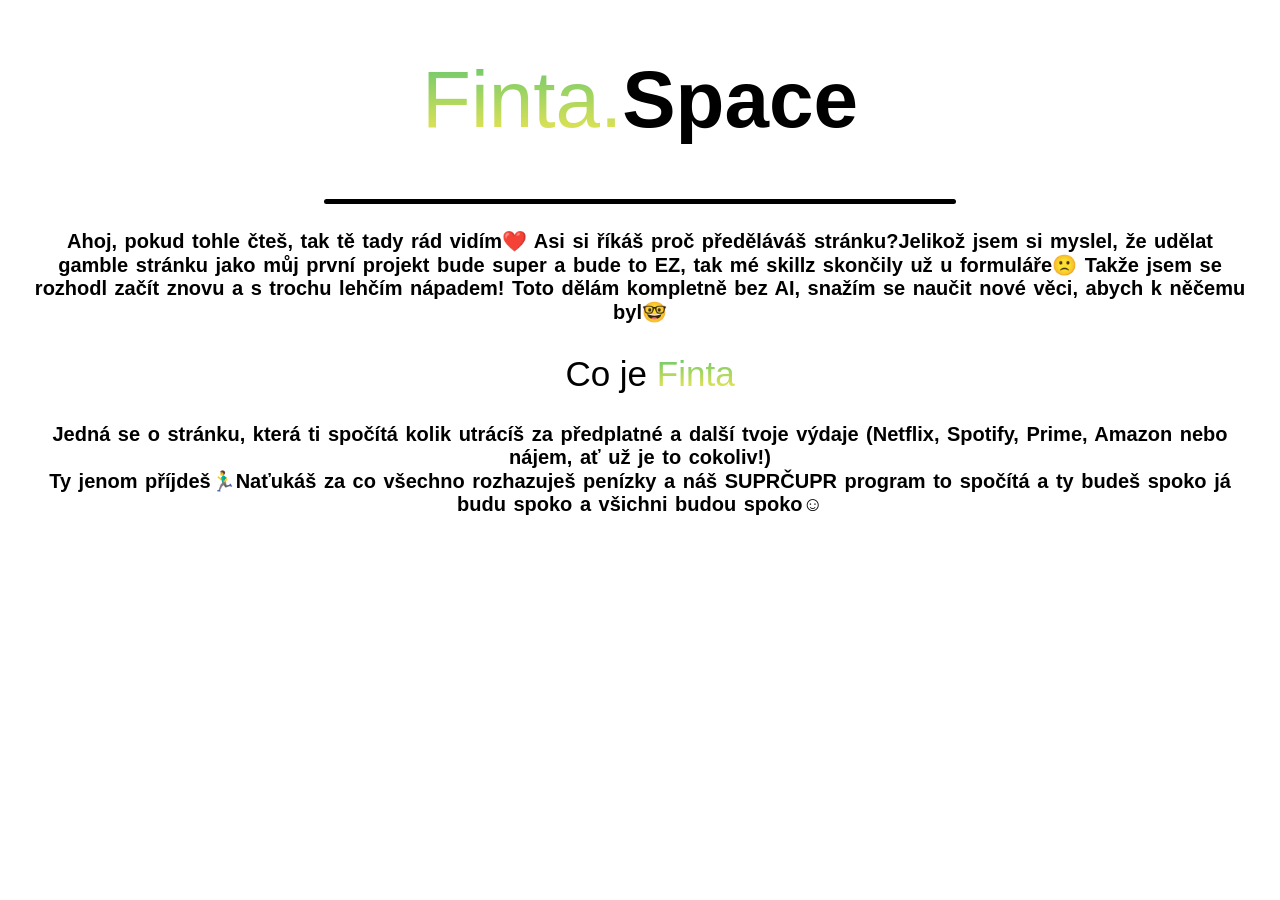
==== info/info.html @ a5d23c06 "first commit" ====
<!DOCTYPE html>
<html lang="cs">
<head>
    <meta charset="UTF-8">
    <title>info</title>
    <link rel="stylesheet" href="infoStyle.css">
    <link rel="preconnect" href="https://fonts.googleapis.com">
    <link rel="preconnect" href="https://fonts.gstatic.com" crossorigin>
    <link href="https://fonts.googleapis.com/css2?family=Inter:ital,opsz,wght@0,14..32,100..900;1,14..32,100..900&display=swap" rel="stylesheet">
</head>
<body>
    <h1>
        <span class="gra">Finta.</span>Space
    </h1>
    <hr>
    <div clas="center">
        <p>Ahoj, pokud tohle čteš, tak tě tady rád vidím❤️ Asi si říkáš proč předěláváš stránku?Jelikož jsem si myslel, že udělat gamble stránku jako můj první projekt bude super a bude to EZ, tak mé skillz skončily už u formuláře🙁
            Takže jsem se rozhodl začít znovu a s trochu lehčím nápadem! Toto dělám kompletně bez AI, snažím se naučit nové věci, abych k něčemu byl🤓
            <h2>Co je <span>Finta</span></h2></p>
        <p>
            Jedná se o stránku, která ti spočítá kolik utrácíš za předplatné a další tvoje výdaje (Netflix, Spotify, Prime, Amazon nebo nájem, ať už je to cokoliv!) <br>
            Ty jenom příjdeš🏃‍♂️Naťukáš za co všechno rozhazuješ penízky a náš SUPRČUPR program to spočítá a ty budeš spoko já budu spoko a všichni budou spoko☺️
        </p>
    </div>
</body>
</html>
---- info/infoStyle.css ----
* {
  font-optical-sizing: auto;
  font-weight: 500;
  font-style: bold;
  box-sizing: border-box;

}


p {
    font-family: "Manrope", sans-serif;
    text-align: center;
    margin: 2%;
    word-spacing: 2px;
    font-size: 20px;
    font-weight: 600;
}

h1{
    font-size: 80px;
    justify-content: center;
    align-items: center;
    font-weight: 700;
    display: flex; 
    font-family: "Coolvetica", sans-serif;
}
h2{
    font-size: 35px;
    font-family: "Coolvetica", sans-serif;
    margin-left: 20px;
    text-align: center;
}

.gra{
    background: linear-gradient(#5EC572, #F8E84E);
    background-clip: text;
    color: transparent;
}

hr {
  border: none;
  height: 5px;
  border: 2px;
  border-radius: 5px;
  color: #333; 
  color: transparent;
  background-color: black;
  width: 50%;
}

span {
    background: linear-gradient(#5EC572, #F8E84E);
    background-clip: text;
    color: transparent;
    font-family: "Coolvetica", sans-serif;
}
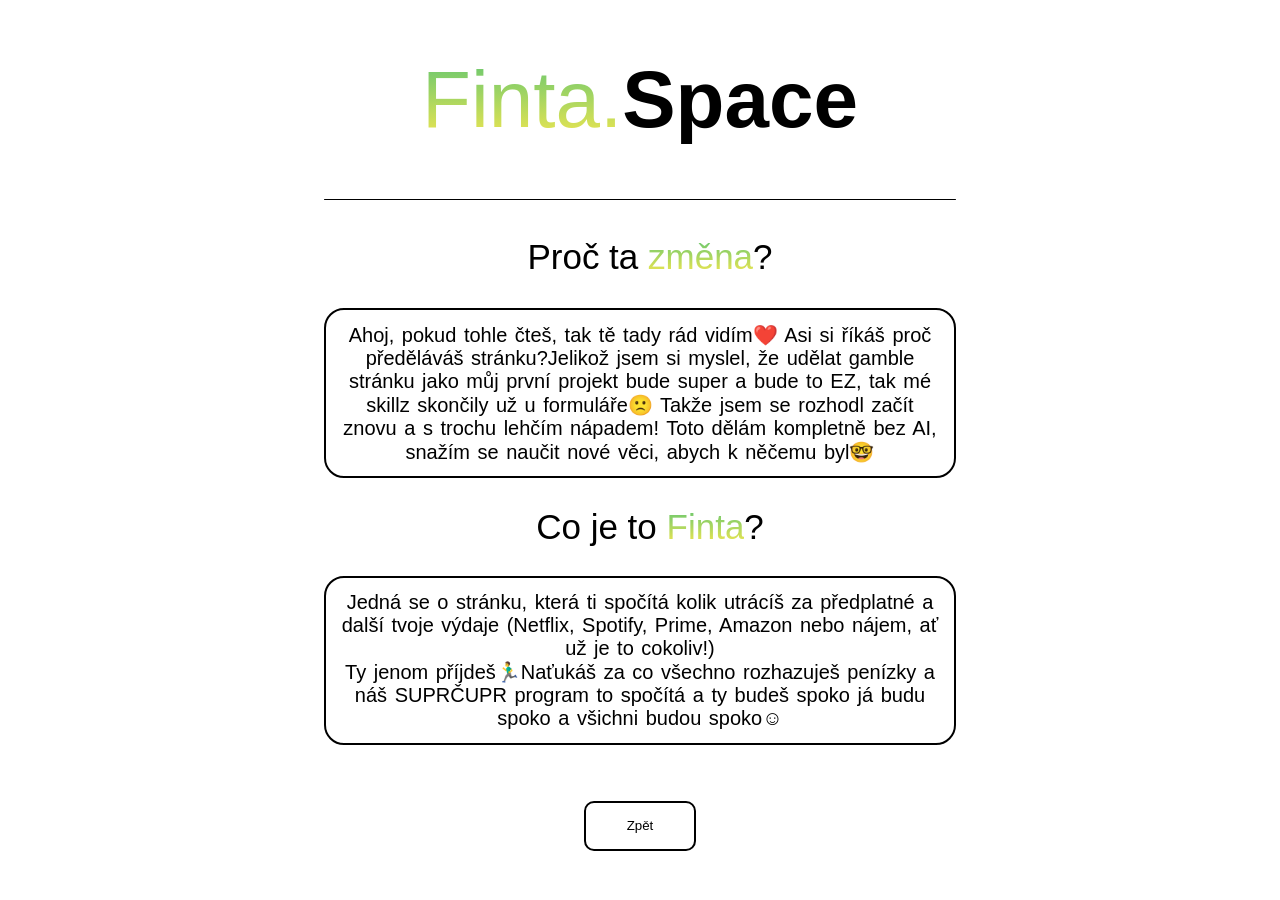
==== commit 46dabf9c: "Info Page up" ====
--- a/info/info.html
+++ b/info/info.html
@@ -13,14 +13,17 @@
         <span class="gra">Finta.</span>Space
     </h1>
     <hr>
-    <div clas="center">
-        <p>Ahoj, pokud tohle čteš, tak tě tady rád vidím❤️ Asi si říkáš proč předěláváš stránku?Jelikož jsem si myslel, že udělat gamble stránku jako můj první projekt bude super a bude to EZ, tak mé skillz skončily už u formuláře🙁
-            Takže jsem se rozhodl začít znovu a s trochu lehčím nápadem! Toto dělám kompletně bez AI, snažím se naučit nové věci, abych k něčemu byl🤓
-            <h2>Co je <span>Finta</span></h2></p>
-        <p>
-            Jedná se o stránku, která ti spočítá kolik utrácíš za předplatné a další tvoje výdaje (Netflix, Spotify, Prime, Amazon nebo nájem, ať už je to cokoliv!) <br>
-            Ty jenom příjdeš🏃‍♂️Naťukáš za co všechno rozhazuješ penízky a náš SUPRČUPR program to spočítá a ty budeš spoko já budu spoko a všichni budou spoko☺️
-        </p>
+    <div class="container">
+        <h2>Proč ta <span>změna</span>?</h2>
+        <div class="box1"><p>Ahoj, pokud tohle čteš, tak tě tady rád vidím❤️ Asi si říkáš proč předěláváš stránku?Jelikož jsem si myslel, že udělat gamble stránku jako můj první projekt bude super a bude to EZ, tak mé skillz skončily už u formuláře🙁
+            Takže jsem se rozhodl začít znovu a s trochu lehčím nápadem! Toto dělám kompletně bez AI, snažím se naučit nové věci, abych k něčemu byl🤓</p>
+        </div>
+        <h2>Co je to <span>Finta</span>?</h2>
+        <div class="box2">
+            <p>Jedná se o stránku, která ti spočítá kolik utrácíš za předplatné a další tvoje výdaje (Netflix, Spotify, Prime, Amazon nebo nájem, ať už je to cokoliv!) <br>
+            Ty jenom příjdeš🏃‍♂️Naťukáš za co všechno rozhazuješ penízky a náš SUPRČUPR program to spočítá a ty budeš spoko já budu spoko a všichni budou spoko☺️</p>
+        </div>
+        <a href="../index.html"><button class="info">Zpět</button></a>
     </div>
 </body>
 </html>
--- a/info/infoStyle.css
+++ b/info/infoStyle.css
@@ -3,6 +3,8 @@
   font-weight: 500;
   font-style: bold;
   box-sizing: border-box;
+  align-items: center;
+  justify-content: center;
 
 }
 
@@ -13,7 +15,7 @@
     margin: 2%;
     word-spacing: 2px;
     font-size: 20px;
-    font-weight: 600;
+    font-weight: 500;
 }
 
 h1{
@@ -39,7 +41,7 @@
 
 hr {
   border: none;
-  height: 5px;
+  height: 1px;
   border: 2px;
   border-radius: 5px;
   color: #333; 
@@ -54,3 +56,50 @@
     color: transparent;
     font-family: "Coolvetica", sans-serif;
 }
+
+.container {
+    display: flex;
+    justify-content: center;
+    align-items: center;
+    flex-direction: column;
+}
+
+.container .box1{
+    margin-top: 2px;
+    border: 2px solid black;
+    border-radius: 20px;
+    width: 50%;
+    height: 50%;
+    display: flex;
+    justify-content: center;
+    align-items: center;
+}
+
+.container .box2{
+    border: 2px solid black;
+    border-radius: 20px;
+    width: 50%;
+    height: 50%;
+    display: flex;
+    justify-content: center;
+    align-items: center;
+}
+
+.info {
+    margin-top: 50%;
+    width: 112px;
+    height: 50px;
+    border: solid 2px; 
+    border-radius: 10px;
+    background-color: white;
+    cursor: pointer;
+    transition: 1s;
+}
+
+.info:hover {
+    transition: 1s;
+    background-color: black;
+    color: white;
+    width: 115px;
+    height: 53px;
+}
